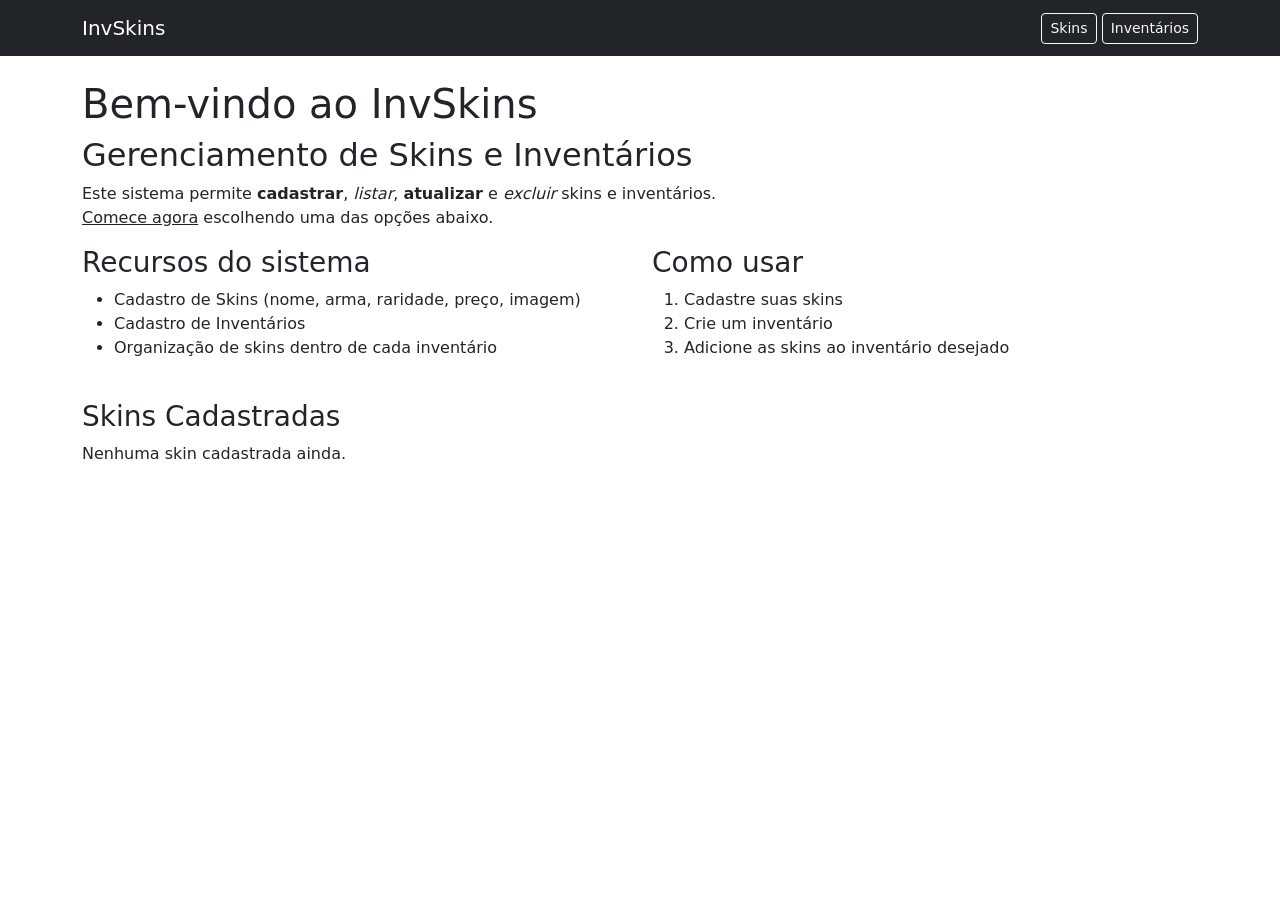
==== src/main/resources/templates/index.html @ 359ba2bd "HomeController e index.html inicial" ====
<!DOCTYPE html>
<html lang="pt-BR" xmlns:th="http://www.thymeleaf.org">
<head>
    <meta charset="UTF-8">
    <meta name="viewport" content="width=device-width, initial-scale=1">
    <title>InvSkins</title>
    <link href="https://cdn.jsdelivr.net/npm/bootstrap@5.3.8/dist/css/bootstrap.min.css" rel="stylesheet"
          integrity="sha384-sRIl4kxILFvY47J16cr9ZwB07vP4J8+LH7qKQnuqkuIAvNWLzeN8tE5YBujZqJLB" crossorigin="anonymous">
    <link rel="stylesheet" th:href="@{/css/estilos.css}">
</head>
<body>

<nav class="navbar navbar-expand-lg navbar-dark bg-dark">
    <div class="container">
        <a class="navbar-brand" th:href="@{/}">InvSkins</a>
        <div>
            <a class="btn btn-outline-light btn-sm" th:href="@{/skins}">Skins</a>
            <a class="btn btn-outline-light btn-sm" th:href="@{/inventarios}">Inventários</a>
        </div>
    </div>
</nav>

<div class="container mt-4">
    <div class="row">
        <div class="col-12">
            <h1>Bem-vindo ao InvSkins</h1>
            <h2>Gerenciamento de Skins e Inventários</h2>

            <p>
                Este sistema permite <strong>cadastrar</strong>, <em>listar</em>, <b>atualizar</b> e <i>excluir</i>
                skins e inventários.<br>
                <u>Comece agora</u> escolhendo uma das opções abaixo.
            </p>
        </div>
    </div>

    <div class="row">
        <div class="col-md-6">
            <h3>Recursos do sistema</h3>
            <ul>
                <li>Cadastro de Skins (nome, arma, raridade, preço, imagem)</li>
                <li>Cadastro de Inventários</li>
                <li>Organização de skins dentro de cada inventário</li>
            </ul>
        </div>
        <div class="col-md-6">
            <h3>Como usar</h3>
            <ol>
                <li>Cadastre suas skins</li>
                <li>Crie um inventário</li>
                <li>Adicione as skins ao inventário desejado</li>
            </ol>
        </div>
    </div>

    <!-- Prévia das skins cadastradas -->
    <div class="row mt-4">
        <div class="col-12">
            <h3>Skins Cadastradas</h3>

            <p th:if="${#lists.isEmpty(skins)}">Nenhuma skin cadastrada ainda.</p>

            <div class="skins-preview" th:unless="${#lists.isEmpty(skins)}">
                <div class="skin-card" th:each="skin : ${skins}">
                    <div class="skin-card-imagem">
                        <img th:if="${skin.imagem}" th:src="${skin.imagem}" th:alt="${skin.nome}">
                    </div>
                    <div class="skin-card-info">
                        <strong th:text="${skin.nome}"></strong>
                        <span th:text="${skin.arma}"></span>
                        <span class="badge bg-secondary" th:text="${skin.raridade}"></span>
                        <span th:text="${skin.preco}"></span>
                    </div>
                </div>
            </div>
        </div>
    </div>

</div>

<script src="https://cdn.jsdelivr.net/npm/bootstrap@5.3.8/dist/js/bootstrap.bundle.min.js"
        integrity="sha384-FKyoEForCGlyvwx9Hj09JcYn3nv7wiPVlz7YYwJrWVcXK/BmnVDxM+D2scQbITxI" crossorigin="anonymous"></script>
</body>
</html>
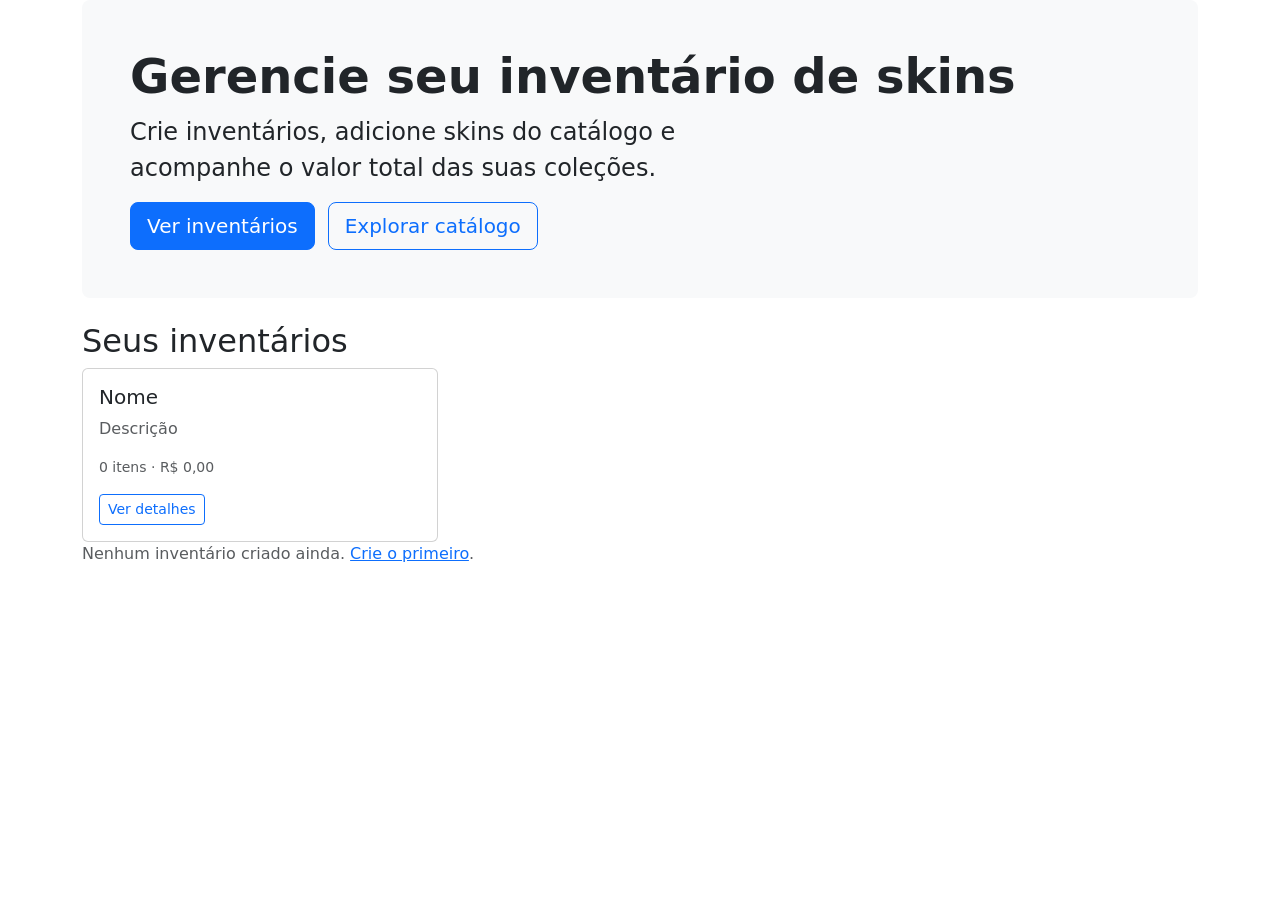
==== commit be8ea1d7: "fix: sem dto pq agr n tem consumo externo de api add: paginacontroller, htmls e css precisa arrumar " ====
--- a/src/main/resources/templates/index.html
+++ b/src/main/resources/templates/index.html
@@ -1,84 +1,44 @@
 <!DOCTYPE html>
-<html lang="pt-BR" xmlns:th="http://www.thymeleaf.org">
+<html lang="pt-br" xmlns:th="http://www.thymeleaf.org">
 <head>
     <meta charset="UTF-8">
     <meta name="viewport" content="width=device-width, initial-scale=1">
     <title>InvSkins</title>
-    <link href="https://cdn.jsdelivr.net/npm/bootstrap@5.3.8/dist/css/bootstrap.min.css" rel="stylesheet"
-          integrity="sha384-sRIl4kxILFvY47J16cr9ZwB07vP4J8+LH7qKQnuqkuIAvNWLzeN8tE5YBujZqJLB" crossorigin="anonymous">
-    <link rel="stylesheet" th:href="@{/css/estilos.css}">
+    <link href="https://cdn.jsdelivr.net/npm/bootstrap@5.3.3/dist/css/bootstrap.min.css" rel="stylesheet">
+    <link th:href="@{/css/app.css}" rel="stylesheet">
 </head>
 <body>
+<div th:replace="~{fragments/navbar :: navbar}"></div>
 
-<nav class="navbar navbar-expand-lg navbar-dark bg-dark">
-    <div class="container">
-        <a class="navbar-brand" th:href="@{/}">InvSkins</a>
-        <div>
-            <a class="btn btn-outline-light btn-sm" th:href="@{/skins}">Skins</a>
-            <a class="btn btn-outline-light btn-sm" th:href="@{/inventarios}">Inventários</a>
-        </div>
-    </div>
-</nav>
-
-<div class="container mt-4">
-    <div class="row">
-        <div class="col-12">
-            <h1>Bem-vindo ao InvSkins</h1>
-            <h2>Gerenciamento de Skins e Inventários</h2>
-
-            <p>
-                Este sistema permite <strong>cadastrar</strong>, <em>listar</em>, <b>atualizar</b> e <i>excluir</i>
-                skins e inventários.<br>
-                <u>Comece agora</u> escolhendo uma das opções abaixo.
-            </p>
-        </div>
+<div class="container">
+    <div class="p-5 mb-4 bg-light rounded-3">
+        <h1 class="display-5 fw-bold">Gerencie seu inventário de skins</h1>
+        <p class="col-md-8 fs-4">Crie inventários, adicione skins do catálogo e acompanhe o valor total das suas coleções.</p>
+        <a class="btn btn-primary btn-lg me-2" href="/inventarios">Ver inventários</a>
+        <a class="btn btn-outline-primary btn-lg" href="/skins">Explorar catálogo</a>
     </div>
 
-    <div class="row">
-        <div class="col-md-6">
-            <h3>Recursos do sistema</h3>
-            <ul>
-                <li>Cadastro de Skins (nome, arma, raridade, preço, imagem)</li>
-                <li>Cadastro de Inventários</li>
-                <li>Organização de skins dentro de cada inventário</li>
-            </ul>
-        </div>
-        <div class="col-md-6">
-            <h3>Como usar</h3>
-            <ol>
-                <li>Cadastre suas skins</li>
-                <li>Crie um inventário</li>
-                <li>Adicione as skins ao inventário desejado</li>
-            </ol>
-        </div>
-    </div>
-
-    <!-- Prévia das skins cadastradas -->
-    <div class="row mt-4">
-        <div class="col-12">
-            <h3>Skins Cadastradas</h3>
-
-            <p th:if="${#lists.isEmpty(skins)}">Nenhuma skin cadastrada ainda.</p>
-
-            <div class="skins-preview" th:unless="${#lists.isEmpty(skins)}">
-                <div class="skin-card" th:each="skin : ${skins}">
-                    <div class="skin-card-imagem">
-                        <img th:if="${skin.imagem}" th:src="${skin.imagem}" th:alt="${skin.nome}">
-                    </div>
-                    <div class="skin-card-info">
-                        <strong th:text="${skin.nome}"></strong>
-                        <span th:text="${skin.arma}"></span>
-                        <span class="badge bg-secondary" th:text="${skin.raridade}"></span>
-                        <span th:text="${skin.preco}"></span>
-                    </div>
+    <h2>Seus inventários</h2>
+    <div class="row row-cols-1 row-cols-md-3 g-4" th:if="${!inventarios.isEmpty()}">
+        <div class="col" th:each="inv : ${inventarios}">
+            <div class="card h-100">
+                <div class="card-body">
+                    <h5 class="card-title" th:text="${inv.nome}">Nome</h5>
+                    <p class="card-text text-muted" th:text="${inv.descricao}">Descrição</p>
+                    <p class="text-muted small">
+                        <span th:text="${inv.itens.size()}">0</span> itens ·
+                        R$ <span th:text="${#numbers.formatDecimal(inv.valorTotal, 1, 2)}">0,00</span>
+                    </p>
+                    <a class="btn btn-sm btn-outline-primary" th:href="@{/inventarios/{id}(id=${inv.id})}">Ver detalhes</a>
                 </div>
             </div>
         </div>
     </div>
-
+    <p th:if="${inventarios.isEmpty()}" class="text-muted">
+        Nenhum inventário criado ainda. <a href="/inventarios">Crie o primeiro</a>.
+    </p>
 </div>
 
-<script src="https://cdn.jsdelivr.net/npm/bootstrap@5.3.8/dist/js/bootstrap.bundle.min.js"
-        integrity="sha384-FKyoEForCGlyvwx9Hj09JcYn3nv7wiPVlz7YYwJrWVcXK/BmnVDxM+D2scQbITxI" crossorigin="anonymous"></script>
+<script src="https://cdn.jsdelivr.net/npm/bootstrap@5.3.3/dist/js/bootstrap.bundle.min.js"></script>
 </body>
-</html>+</html>
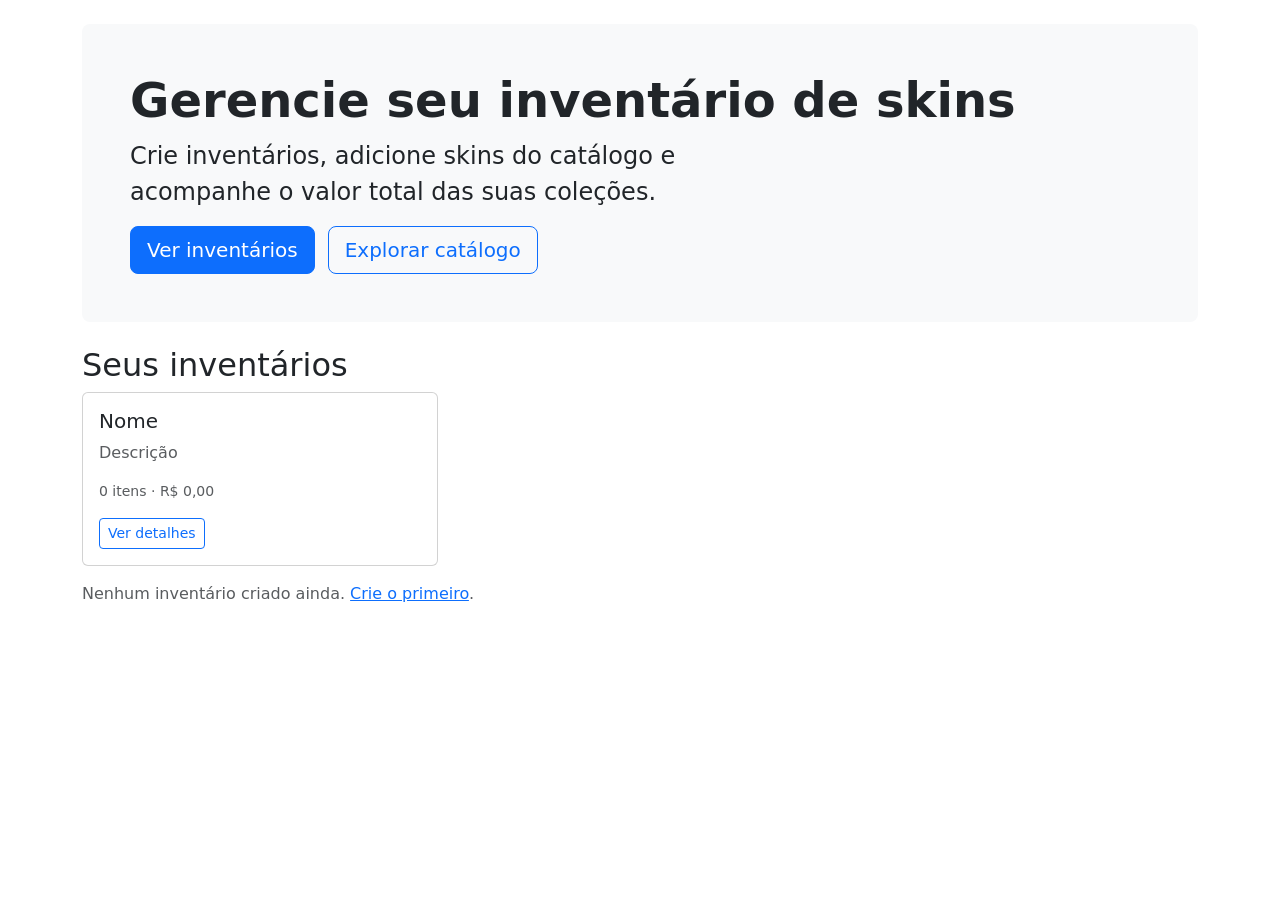
==== commit 2a38b80e: "correcoes html" ====
--- a/src/main/resources/templates/index.html
+++ b/src/main/resources/templates/index.html
@@ -10,7 +10,7 @@
 <body>
 <div th:replace="~{fragments/navbar :: navbar}"></div>
 
-<div class="container">
+<div class="container my-4">
     <div class="p-5 mb-4 bg-light rounded-3">
         <h1 class="display-5 fw-bold">Gerencie seu inventário de skins</h1>
         <p class="col-md-8 fs-4">Crie inventários, adicione skins do catálogo e acompanhe o valor total das suas coleções.</p>
@@ -19,26 +19,25 @@
     </div>
 
     <h2>Seus inventários</h2>
-    <div class="row row-cols-1 row-cols-md-3 g-4" th:if="${!inventarios.isEmpty()}">
+    <div class="row row-cols-1 row-cols-md-3 g-4" th:if="${inventarios != null and not #lists.isEmpty(inventarios)}">
         <div class="col" th:each="inv : ${inventarios}">
             <div class="card h-100">
                 <div class="card-body">
                     <h5 class="card-title" th:text="${inv.nome}">Nome</h5>
                     <p class="card-text text-muted" th:text="${inv.descricao}">Descrição</p>
                     <p class="text-muted small">
-                        <span th:text="${inv.itens.size()}">0</span> itens ·
-                        R$ <span th:text="${#numbers.formatDecimal(inv.valorTotal, 1, 2)}">0,00</span>
+                        <span th:text="${inv.itens != null ? inv.itens.size() : 0}">0</span> itens ·
+                        R$ <span th:text="${inv.valorTotal != null ? #numbers.formatDecimal(inv.valorTotal, 1, 2) : '0,00'}">0,00</span>
                     </p>
                     <a class="btn btn-sm btn-outline-primary" th:href="@{/inventarios/{id}(id=${inv.id})}">Ver detalhes</a>
                 </div>
             </div>
         </div>
     </div>
-    <p th:if="${inventarios.isEmpty()}" class="text-muted">
+    <p th:if="${inventarios == null or #lists.isEmpty(inventarios)}" class="text-muted mt-3">
         Nenhum inventário criado ainda. <a href="/inventarios">Crie o primeiro</a>.
     </p>
 </div>
 
-<script src="https://cdn.jsdelivr.net/npm/bootstrap@5.3.3/dist/js/bootstrap.bundle.min.js"></script>
 </body>
-</html>
+</html>
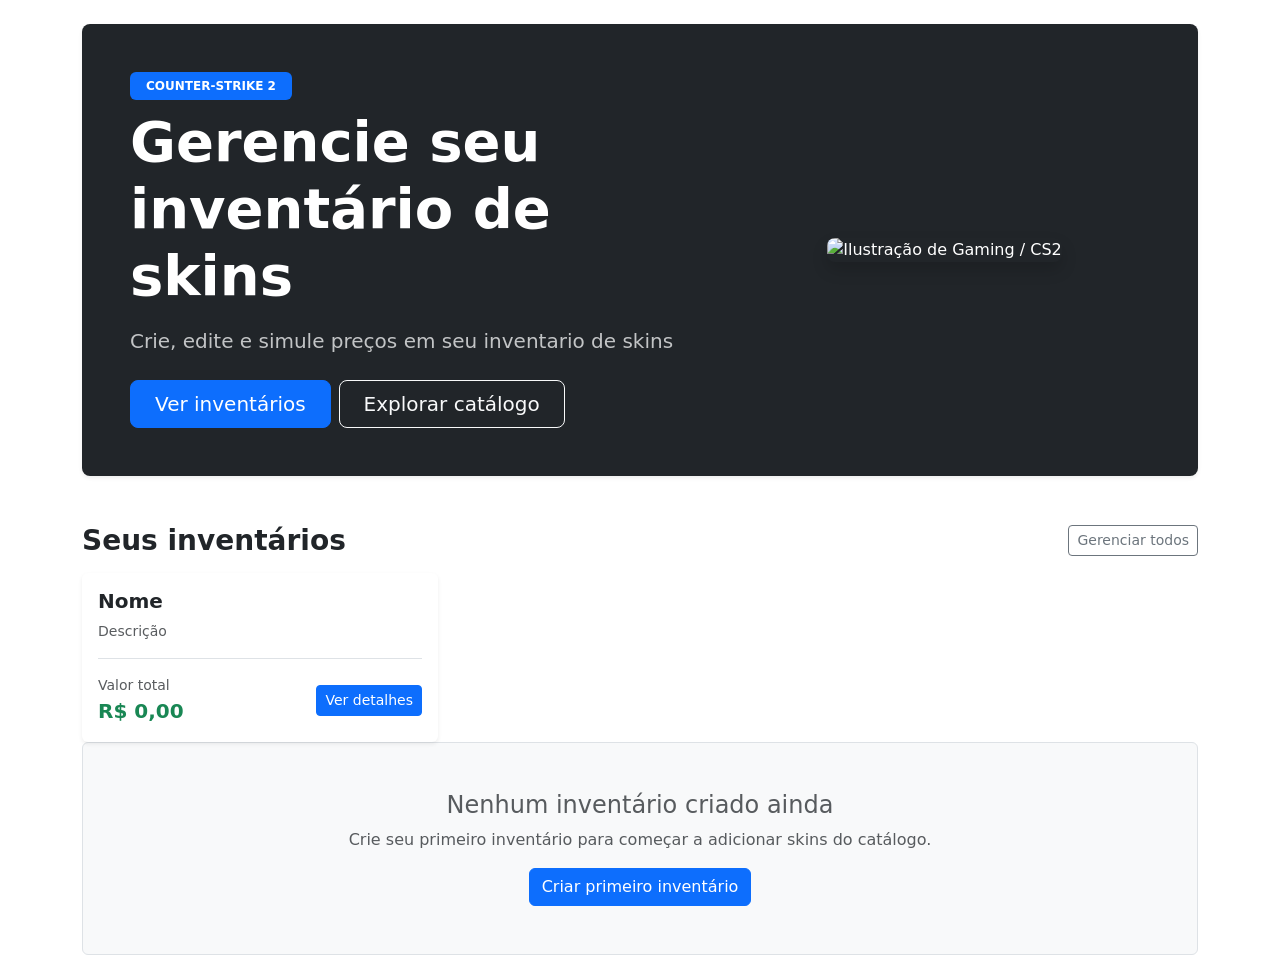
==== commit 14ba76b8: "html index melhorado" ====
--- a/src/main/resources/templates/index.html
+++ b/src/main/resources/templates/index.html
@@ -3,7 +3,7 @@
 <head>
     <meta charset="UTF-8">
     <meta name="viewport" content="width=device-width, initial-scale=1">
-    <title>InvSkins</title>
+    <title>InvSkins - Gerenciador de Inventários</title>
     <link href="https://cdn.jsdelivr.net/npm/bootstrap@5.3.3/dist/css/bootstrap.min.css" rel="stylesheet">
     <link th:href="@{/css/app.css}" rel="stylesheet">
 </head>
@@ -11,32 +11,67 @@
 <div th:replace="~{fragments/navbar :: navbar}"></div>
 
 <div class="container my-4">
-    <div class="p-5 mb-4 bg-light rounded-3">
-        <h1 class="display-5 fw-bold">Gerencie seu inventário de skins</h1>
-        <p class="col-md-8 fs-4">Crie inventários, adicione skins do catálogo e acompanhe o valor total das suas coleções.</p>
-        <a class="btn btn-primary btn-lg me-2" href="/inventarios">Ver inventários</a>
-        <a class="btn btn-outline-primary btn-lg" href="/skins">Explorar catálogo</a>
+
+    <div class="p-5 mb-5 bg-dark text-white rounded-3 shadow-sm">
+        <div class="row align-items-center g-4">
+
+
+
+            <div class="col-lg-7">
+                <span class="badge bg-primary mb-2 px-3 py-2 text-uppercase tracking-wider">Counter-Strike 2</span>
+                <h1 class="display-4 fw-bold mb-3">Gerencie seu inventário de skins</h1>
+                <p class="fs-5 text-light opacity-75 mb-4">
+                    Crie, edite e simule preços em seu inventario de skins
+                </p>
+                <div class="d-flex gap-2">
+                    <a class="btn btn-primary btn-lg px-4" href="/inventarios">Ver inventários</a>
+                    <a class="btn btn-outline-light btn-lg px-4" href="/skins">Explorar catálogo</a>
+                </div>
+            </div>
+
+
+            <div class="col-lg-5 text-center">
+                <img src="https://i.ytimg.com/vi/rH_QvuUcI-w/maxresdefault.jpg"
+                     class="img-fluid rounded-3 shadow"
+                     alt="Ilustração de Gaming / CS2">
+            </div>
+        </div>
     </div>
 
-    <h2>Seus inventários</h2>
+
+    <div class="d-flex justify-content-between align-items-center mb-3">
+        <h2 class="h3 fw-bold mb-0">Seus inventários</h2>
+        <a href="/inventarios" class="btn btn-sm btn-outline-secondary" th:if="${inventarios != null and not #lists.isEmpty(inventarios)}">Gerenciar todos</a>
+    </div>
+
+
     <div class="row row-cols-1 row-cols-md-3 g-4" th:if="${inventarios != null and not #lists.isEmpty(inventarios)}">
         <div class="col" th:each="inv : ${inventarios}">
-            <div class="card h-100">
-                <div class="card-body">
-                    <h5 class="card-title" th:text="${inv.nome}">Nome</h5>
-                    <p class="card-text text-muted" th:text="${inv.descricao}">Descrição</p>
-                    <p class="text-muted small">
-                        <span th:text="${inv.itens != null ? inv.itens.size() : 0}">0</span> itens ·
-                        R$ <span th:text="${inv.valorTotal != null ? #numbers.formatDecimal(inv.valorTotal, 1, 2) : '0,00'}">0,00</span>
-                    </p>
-                    <a class="btn btn-sm btn-outline-primary" th:href="@{/inventarios/{id}(id=${inv.id})}">Ver detalhes</a>
+            <div class="card h-100 shadow-sm border-0 bg-white">
+                <div class="card-body d-flex flex-column">
+                    <h5 class="card-title fw-bold" th:text="${inv.nome}">Nome</h5>
+                    <p class="card-text text-muted small" th:text="${inv.descricao != null and !inv.descricao.isBlank() ? inv.descricao : 'Sem descrição'}">Descrição</p>
+
+                    <div class="mt-auto pt-3 border-top d-flex justify-content-between align-items-center">
+                        <div>
+                            <span class="d-block text-muted small">Valor total</span>
+                            <strong class="text-success fs-5">
+                                R$ <span th:text="${inv.valorTotal != null ? #numbers.formatDecimal(inv.valorTotal, 1, 2) : '0,00'}">0,00</span>
+                            </strong>
+                        </div>
+                        <a class="btn btn-sm btn-primary" th:href="@{/inventarios/{id}(id=${inv.id})}">Ver detalhes</a>
+                    </div>
                 </div>
             </div>
         </div>
     </div>
-    <p th:if="${inventarios == null or #lists.isEmpty(inventarios)}" class="text-muted mt-3">
-        Nenhum inventário criado ainda. <a href="/inventarios">Crie o primeiro</a>.
-    </p>
+
+
+    <div th:if="${inventarios == null or #lists.isEmpty(inventarios)}" class="text-center py-5 border rounded bg-light">
+        <h4 class="text-muted">Nenhum inventário criado ainda</h4>
+        <p class="text-muted mb-3">Crie seu primeiro inventário para começar a adicionar skins do catálogo.</p>
+        <a href="/inventarios" class="btn btn-primary">Criar primeiro inventário</a>
+    </div>
 </div>
 
 </body>
